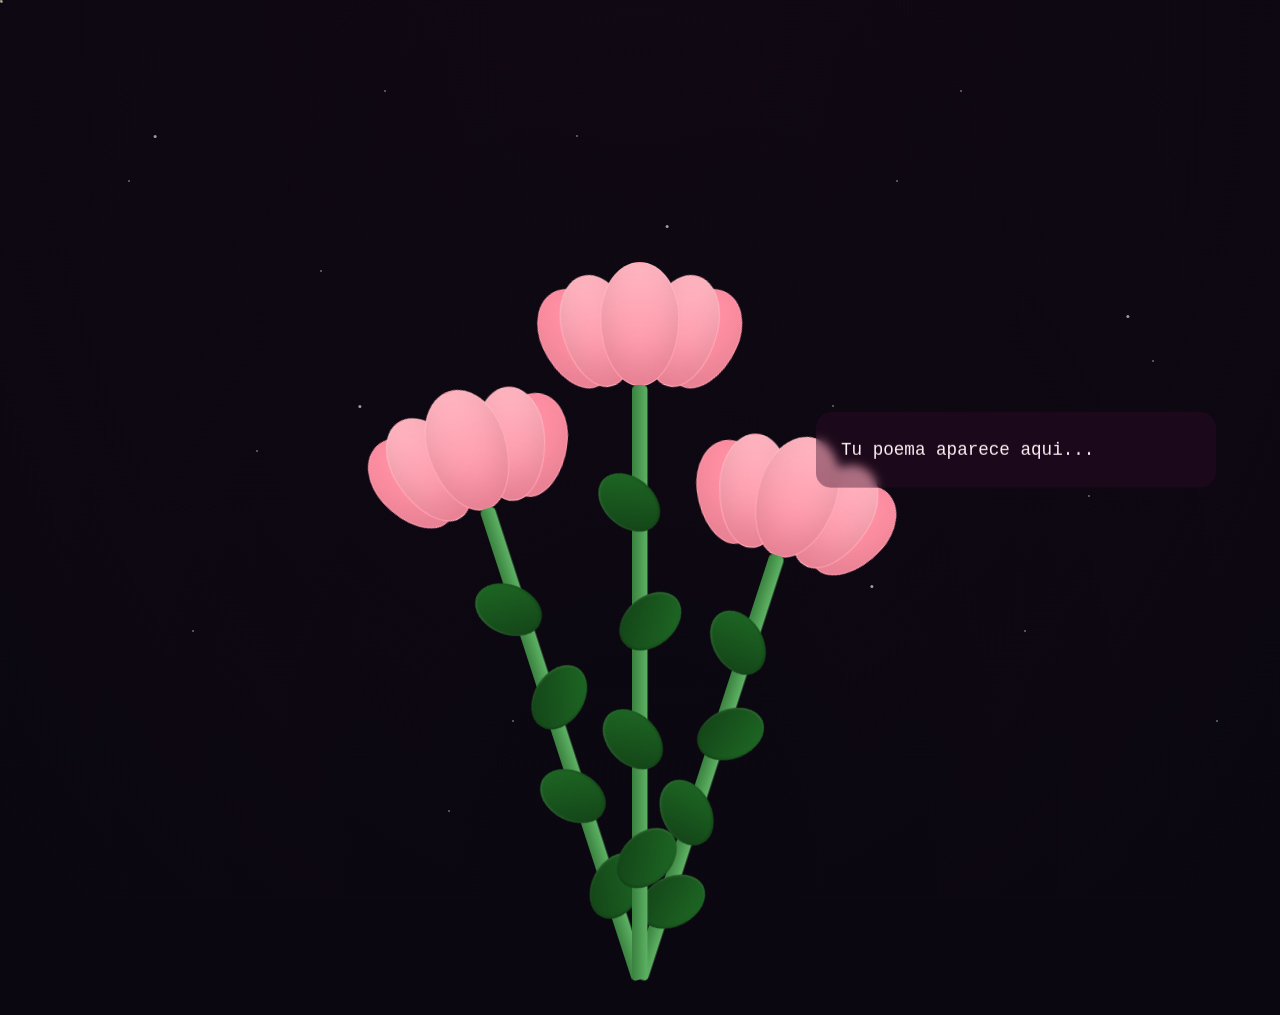
==== tulip.html @ f54811a7 "update" ====
<!DOCTYPE html>
<html lang="es">
<head>
  <meta charset="UTF-8">
  <meta name="viewport" content="width=device-width, initial-scale=1">
  <title>Tulipanes Rosas</title>

  <link rel="stylesheet" href="css/tulip-flowers.css">
</head>

<body class="not-loaded">

  <div class="night">
    <div class="shooting-star"></div>
  </div>

  <div class="flowers">
    <!-- FLOR 1 -->
    <div class="flower flower--1">
      <div class="flower__leafs">
        <div class="flower__leaf"></div>
        <div class="flower__leaf"></div>
        <div class="flower__leaf"></div>
        <div class="flower__leaf"></div>
        <div class="flower__leaf"></div>

        <div class="flower__light flower__light--1"></div>
        <div class="flower__light flower__light--2"></div>
        <div class="flower__light flower__light--3"></div>
        <div class="flower__light flower__light--4"></div>
      </div>

      <div class="flower__line">
        <div class="flower__line__leaf flower__line__leaf--1"></div>
        <div class="flower__line__leaf flower__line__leaf--2"></div>
        <div class="flower__line__leaf flower__line__leaf--3"></div>
        <div class="flower__line__leaf flower__line__leaf--4"></div>
      </div>
    </div>

    <!-- FLOR 2 -->
    <div class="flower flower--2">
      <div class="flower__leafs">
        <div class="flower__leaf"></div>
        <div class="flower__leaf"></div>
        <div class="flower__leaf"></div>
        <div class="flower__leaf"></div>
        <div class="flower__leaf"></div>

        <div class="flower__light flower__light--1"></div>
        <div class="flower__light flower__light--2"></div>
        <div class="flower__light flower__light--3"></div>
        <div class="flower__light flower__light--4"></div>
      </div>

      <div class="flower__line">
        <div class="flower__line__leaf flower__line__leaf--1"></div>
        <div class="flower__line__leaf flower__line__leaf--2"></div>
        <div class="flower__line__leaf flower__line__leaf--3"></div>
        <div class="flower__line__leaf flower__line__leaf--4"></div>
      </div>
    </div>

    <!-- FLOR 3 -->
    <div class="flower flower--3">
      <div class="flower__leafs">
        <div class="flower__leaf"></div>
        <div class="flower__leaf"></div>
        <div class="flower__leaf"></div>
        <div class="flower__leaf"></div>
        <div class="flower__leaf"></div>

        <div class="flower__light flower__light--1"></div>
        <div class="flower__light flower__light--2"></div>
        <div class="flower__light flower__light--3"></div>
        <div class="flower__light flower__light--4"></div>
      </div>

      <div class="flower__line">
        <div class="flower__line__leaf flower__line__leaf--1"></div>
        <div class="flower__line__leaf flower__line__leaf--2"></div>
        <div class="flower__line__leaf flower__line__leaf--3"></div>
        <div class="flower__line__leaf flower__line__leaf--4"></div>
      </div>
    </div>
  </div>

  <div class="poem-card">
    <p id="poem-text"></p>
  </div>

  <script src="tulip.js"></script>
</body>
</html>
---- css/tulip-flowers.css ----
* {
  margin: 0;
  padding: 0;
  box-sizing: border-box;
}

:root {
  --dark-color: #0b0710;
  --petal-color-light: #ffb6c1;
  --petal-color-dark: #ff8fa3;
  --leaf-color-main: #1f6b25;
  --leaf-color-dark: #124016;
  --stem-color-light: #5fb365;
  --stem-color-dark: #3a8240;
}

body {
  display: flex;
  justify-content: center;
  align-items: flex-end;
  height: 100vh;
  background: var(--dark-color);
  overflow: hidden;
  perspective: 1000px;
}

/* Fondo */
.night {
  position: fixed;
  width: 100%;
  height: 100%;
  background: radial-gradient(ellipse at top, transparent, var(--dark-color)), radial-gradient(ellipse at bottom, var(--dark-color), rgba(50, 20, 40, 0.2));
  z-index: -1;
}

/* Estrellas simples */
.night::before {
  content: "";
  position: absolute;
  width: 2px;
  height: 2px;
  background: white;
  border-radius: 50%;
  box-shadow: 10vw 20vh white, 20vw 50vh white, 30vw 10vh white, 40vw 80vh white, 50vw 30vh white, 60vw 60vh white, 70vw 20vh white, 80vw 70vh white, 90vw 40vh white, 15vw 70vh white, 25vw 30vh white, 35vw 90vh white, 45vw 15vh white, 55vw 85vh white, 65vw 45vh white, 75vw 10vh white, 85vw 55vh white, 95vw 80vh white;
  opacity: 0.4;
}

.night::after {
  content: "";
  position: absolute;
  width: 3px;
  height: 3px;
  background: rgba(255, 255, 200, 0.8);
  border-radius: 50%;
  box-shadow: 12vw 15vh #fff, 28vw 45vh #fff, 52vw 25vh #fff, 68vw 65vh #fff, 88vw 35vh #fff, 42vw 75vh #fff;
  opacity: 0.6;
  animation: twinkle 3s infinite alternate;
}

@keyframes twinkle {
  0% { opacity: 0.2; transform: scale(0.8); }
  100% { opacity: 1; transform: scale(1.2); }
}

/* Flores Container */
.flowers {
  position: relative;
  transform: scale(1.1) translateY(8vh);
}

.flower {
  position: absolute;
  bottom: 0;
  transform-origin: bottom center;
  z-index: 10;
}

/* Posiciones de las 3 flores */
.flower--1 {
  left: 50%;
  transform: translateX(-50%);
  z-index: 12;
  animation: sway-1 4s ease-in-out infinite alternate 3s;
}

.flower--2 {
  left: 50%;
  transform: translateX(-50%) rotate(-18deg);
  z-index: 11;
  animation: sway-2 4s ease-in-out infinite alternate 3.3s;
}

.flower--3 {
  left: 50%;
  transform: translateX(-50%) rotate(18deg);
  z-index: 10;
  animation: sway-3 4s ease-in-out infinite alternate 3.6s;
}

@keyframes sway-1 {
  0% { transform: translateX(-50%) rotate(-2deg); }
  100% { transform: translateX(-50%) rotate(2deg); }
}
@keyframes sway-2 {
  0% { transform: translateX(-50%) rotate(-20deg); }
  100% { transform: translateX(-50%) rotate(-16deg); }
}
@keyframes sway-3 {
  0% { transform: translateX(-50%) rotate(16deg); }
  100% { transform: translateX(-50%) rotate(20deg); }
}

/* Tallo */
.flower__line {
  width: 1.6vmin;
  background-image: linear-gradient(to right, var(--stem-color-dark), var(--stem-color-light));
  border-radius: 4px;
  transform-origin: bottom center;
  position: relative;
  height: 0;
}

.flower--1 .flower__line { animation: grow-stem-1 2s ease-out 0.5s forwards; }
.flower--2 .flower__line { animation: grow-stem-2 2s ease-out 0.8s forwards; }
.flower--3 .flower__line { animation: grow-stem-3 2s ease-out 1.1s forwards; }

@keyframes grow-stem-1 { to { height: 60vmin; } }
@keyframes grow-stem-2 { to { height: 50vmin; } }
@keyframes grow-stem-3 { to { height: 45vmin; } }

/* Hojas del tallo */
.flower__line__leaf {
  position: absolute;
  width: 5vmin;
  height: 7vmin;
  background: linear-gradient(to top right, var(--leaf-color-dark), var(--leaf-color-main));
  border-radius: 50%;
  box-shadow: inset 1px 1px 2px rgba(255,255,255,0.1), inset -1px -1px 2px rgba(0,0,0,0.2);
  transform: rotate(var(--rot)) scale(0);
}

.flower__line__leaf--1 { top: 15%; left: 50%; --rot: -50deg; transform-origin: bottom left; }
.flower__line__leaf--2 { top: 35%; right: 50%; --rot: 50deg; transform-origin: bottom right; }
.flower__line__leaf--3 { top: 55%; left: 50%; --rot: -45deg; transform-origin: bottom left; }
.flower__line__leaf--4 { top: 75%; right: 50%; --rot: 45deg; transform-origin: bottom right; }

.flower--1 .flower__line__leaf { animation: sprout-leaf 1s cubic-bezier(0.2, 0.8, 0.2, 1) 1.5s forwards; }
.flower--2 .flower__line__leaf { animation: sprout-leaf 1s cubic-bezier(0.2, 0.8, 0.2, 1) 1.8s forwards; }
.flower--3 .flower__line__leaf { animation: sprout-leaf 1s cubic-bezier(0.2, 0.8, 0.2, 1) 2.1s forwards; }

@keyframes sprout-leaf {
  to { transform: rotate(var(--rot)) scale(1); }
}

/* Grupo de pétalos */
.flower__leafs {
  position: absolute;
  top: 0;
  left: 50%;
  transform: translate(-50%, -100%);
  width: 14vmin;
  height: 15vmin;
}

/* Pétalos individuales */
.flower__leaf {
  position: absolute;
  bottom: 0;
  width: 7vmin;
  height: 12vmin;
  background: linear-gradient(to top, var(--petal-color-dark), var(--petal-color-light));
  border-radius: 50% 50% 50% 50% / 45% 45% 55% 55%;
  transform-origin: bottom center;
  box-shadow: inset 0 -2vmin 3vmin rgba(0,0,0,0.1);
  border: 1px solid rgba(255,255,255,0.1);
  transform: translateX(var(--tx, 0)) rotate(0deg) scale(0);
}

/* Pétalo central (frente) */
.flower__leaf:nth-child(1) {
  left: 50%;
  --tx: -50%;
  --rot: 0deg;
  z-index: 3;
  width: 8vmin;
  height: 12.5vmin;
}
/* Pétalo izquierdo (frente) */
.flower__leaf:nth-child(2) {
  left: 5%;
  --tx: 0%;
  --rot: -15deg;
  z-index: 2;
  height: 11.5vmin;
}
/* Pétalo derecho (frente) */
.flower__leaf:nth-child(3) {
  right: 5%;
  --tx: 0%;
  --rot: 15deg;
  z-index: 2;
  height: 11.5vmin;
}
/* Pétalo atrás izquierdo */
.flower__leaf:nth-child(4) {
  left: -5%;
  --tx: 0%;
  --rot: -25deg;
  z-index: 1;
  background: var(--petal-color-dark);
  height: 10.5vmin;
}
/* Pétalo atrás derecho */
.flower__leaf:nth-child(5) {
  right: -5%;
  --tx: 0%;
  --rot: 25deg;
  z-index: 1;
  background: var(--petal-color-dark);
  height: 10.5vmin;
}

/* animaciones de los petalos */
.flower--1 .flower__leaf { animation: open-petal 1s cubic-bezier(0.2, 0.8, 0.2, 1) 2.0s forwards; }
.flower--2 .flower__leaf { animation: open-petal 1s cubic-bezier(0.2, 0.8, 0.2, 1) 2.3s forwards; }
.flower--3 .flower__leaf { animation: open-petal 1s cubic-bezier(0.2, 0.8, 0.2, 1) 2.6s forwards; }

@keyframes open-petal {
  to { transform: translateX(var(--tx, 0)) rotate(var(--rot)) scale(1); }
}

/* Ocultar luces innecesarias para el diseño limpio */
.flower__light {
  display: none;
}

/* Poema (Oculto por defecto o ajustado si el usuario quiere mostrarlo) */
.poem-card {
  position: absolute;
  top: 50%;
  right: 5vw;
  transform: translateY(-50%);
  width: 400px;
  padding: 25px;
  background: rgba(50, 10, 40, 0.4);
  border-radius: 15px;
  backdrop-filter: blur(5px);
  z-index: 100;
}

#poem-text {
  color: #fff0f5;
  font-family: monospace;
  white-space: pre-wrap;
  font-size: 1.1rem;
  line-height: 1.5;
}

@media (max-width: 930px) {
  .flowers {
    transform: scale(0.9) translateY(0);
  }
  .poem-card {
    top: auto;
    bottom: 5vh;
    right: 50%;
    transform: translateX(50%);
    width: 90vw;
  }
}
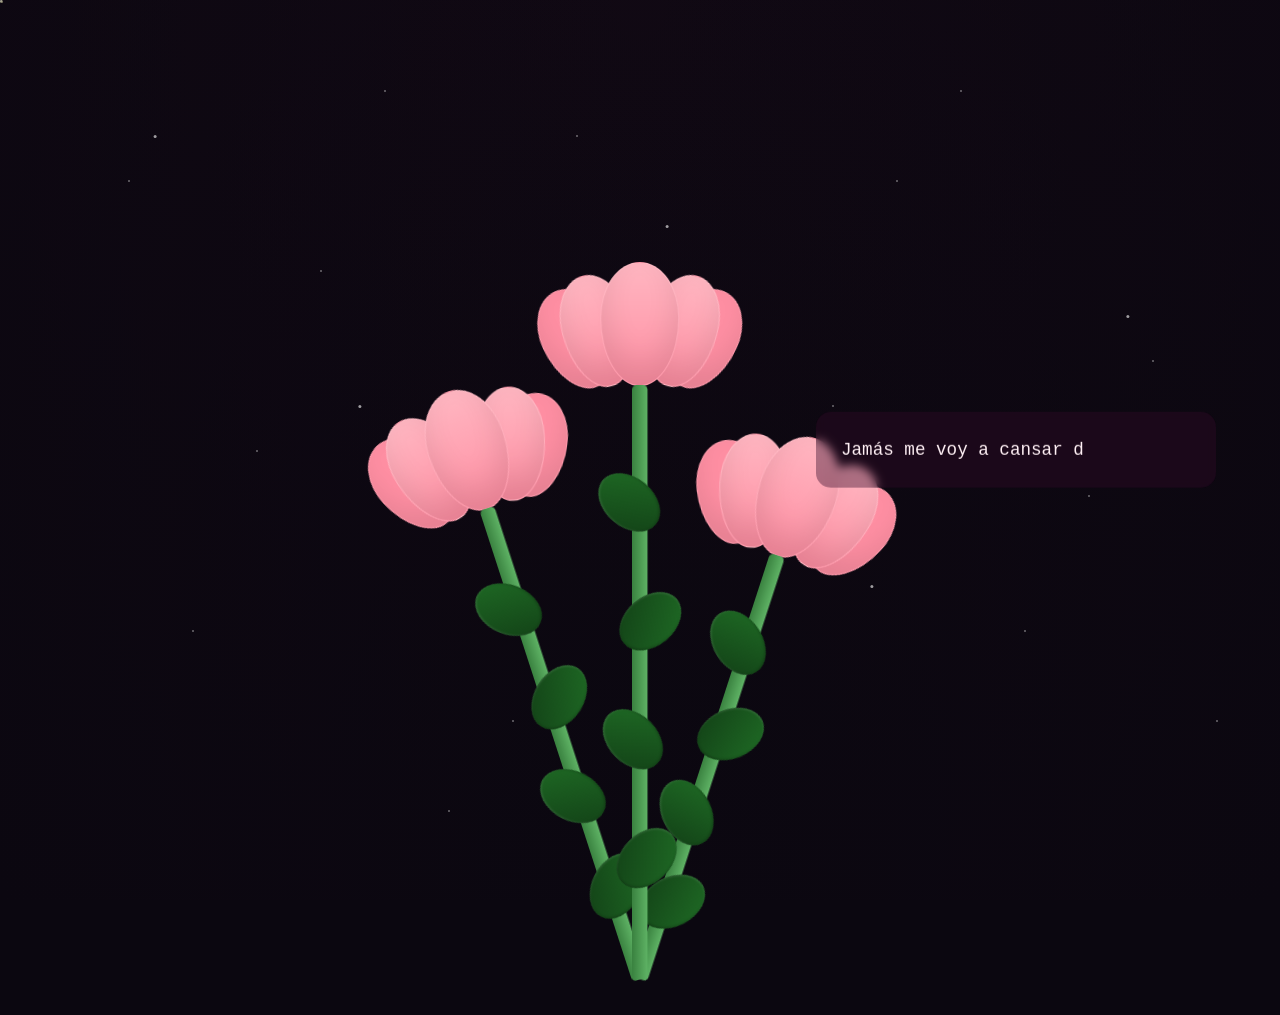
==== commit 5dccf082: "update" ====
--- a/tulip.html
+++ b/tulip.html
@@ -1,5 +1,6 @@
 <!DOCTYPE html>
 <html lang="es">
+
 <head>
   <meta charset="UTF-8">
   <meta name="viewport" content="width=device-width, initial-scale=1">
@@ -91,4 +92,5 @@
 
   <script src="tulip.js"></script>
 </body>
-</html>
+
+</html>
--- a/css/tulip-flowers.css
+++ b/css/tulip-flowers.css
@@ -246,6 +246,7 @@
   border-radius: 15px;
   backdrop-filter: blur(5px);
   z-index: 100;
+  text-align: left;
 }
 
 #poem-text {
@@ -254,6 +255,7 @@
   white-space: pre-wrap;
   font-size: 1.1rem;
   line-height: 1.5;
+  text-align: left;
 }
 
 @media (max-width: 930px) {
